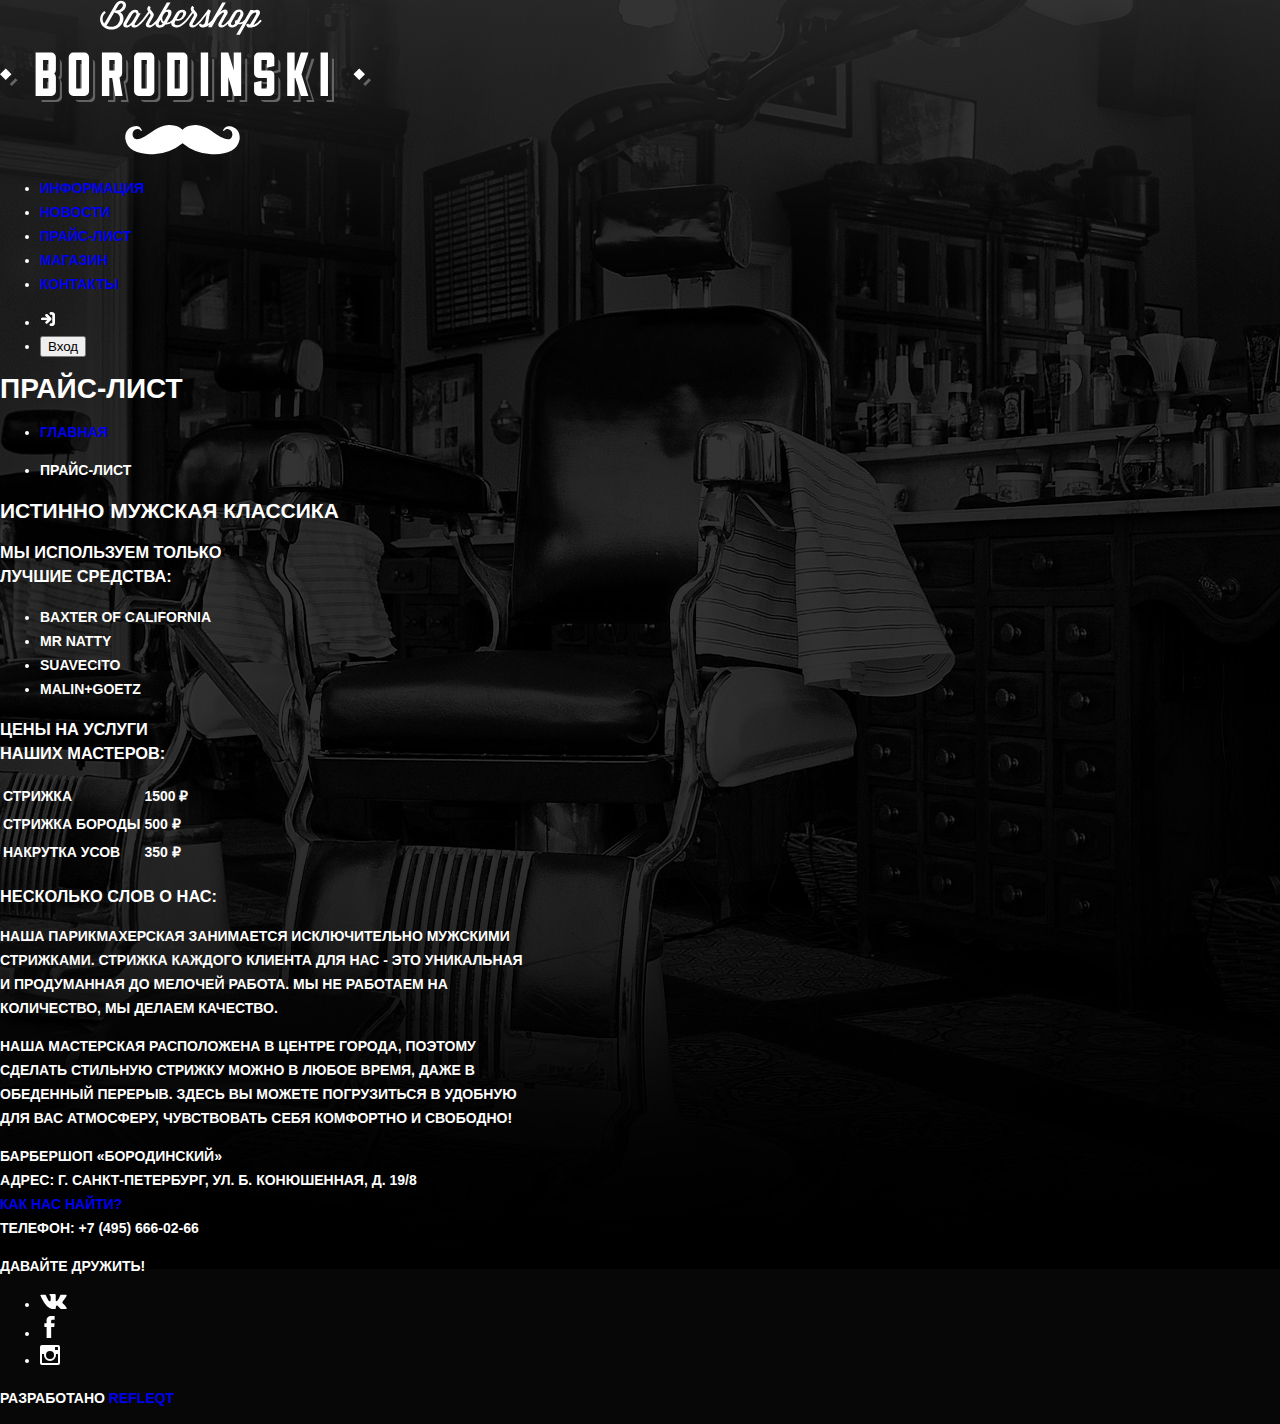
==== price.html @ 280312a2 "chek" ====
<!DOCTYPE html>
<html lang="en">
<head>
	<meta charset="UTF-8">
	<title>Барбершоп «Бородинский» Прайс-лист</title>
	<link rel="stylesheet" type="text/css" href="style.css">
</head>
<body>
		<header>
		<nav>
			 <a>
				<img src="img/index-logo.svg" width="371" height="155" alt="Логотип Барбершоп «Бородинский»">
			 </a>
			<ul>
				<li><a href="info.html">Информация</a></li>
				<li><a href="news.html">Новости</a></li>
				<li><a href="price.html">Прайс-лист</a></li>
				<li><a href="catalog.html">Магазин</a></li>
				<li><a href="contact.html">Контакты</a></li>
			</ul>
			<ul>
				<li><img src="img/login-icon.svg"></li>
				<li><button type="button">Вход</button></li>
			</ul>
		</nav>
	</header>

	<main class="notmain">
		<h1>Прайс-лист</h1>
		<ul>
			<li><a href="#">Главная</a></li>
			<li><p>Прайс-лист</p></li>
		</ul>
		<h2>Истинно мужская классика</h2>

		<section>
			<h3>Мы используем только<br>
			лучшие средства:</h3>
			<ul>
				<li>Baxter of California</li>
				<li>Mr Natty</li>
				<li>Suavecito</li>
				<li>Malin+Goetz</li>
			</ul>
		</section>
		<section>
			<h3>Цены на услуги<br>
			наших мастеров:</h3>
			<table>
				<tr>
					<td class="column1">
						Стрижка
					</td>
					<td class="column2">
						1500 ₽
					</td>
				</tr>
				<tr>
					<td class="column1">
						Стрижка бороды
					</td>
					<td class="column2">
						500 ₽
					</td>
				</tr>
				<tr>
					<td class="column1">
						Накрутка усов
					</td>
					<td class="column2">
						350 ₽
					</td>
				</tr>
			</table>
		</section>
		<section>
			<h3>Несколько слов о нас:</h3>
			<p>Наша парикмахерская занимается исключительно мужскими<br>
			 стрижками. Стрижка каждого клиента для нас - это уникальная<br>
			 и продуманная до мелочей работа. Мы не работаем на<br>
			 количество, мы делаем качество.</p>

			 <p>Наша мастерская расположена в центре города, поэтому<br>
			 сделать стильную стрижку можно в любое время, даже в<br>
			 обеденный перерыв. Здесь вы можете погрузиться в удобную<br>
			  для вас атмосферу, чувствовать себя комфортно и свободно!</p>
		</section>
	</main>

	<footer>
		<p>Барбершоп «бородинский»<br>
           Адрес: г. санкт-петербург, ул. б. конюшенная, д. 19/8<br>
           <a href="map.html">Как нас найти?</a><br>
           Телефон: +7 (495) 666-02-66
        </p>
        <div>
        	<p>Давайте дружить!</p>
        	<ul>
        		<li><a href="#"><img src="img/vk-icon.svg"></a></li>
        		<li><a href="#"><img src="img/fb-icon.svg"></a></li>
        		<li><a href="#"><img src="img/ig-icon.svg"></a></li>
        	</ul>
        </div>
        <div>
        	<p>
        		Разработано
        		<a href="refleqt.ru">REFLEQT</a>
        	</p>
        </div>

	</footer>
	
</body>
</html>
---- style.css ----
body {
	margin: 0px;
	padding: 0px;
	font-family: 'PT Sans Narrow', Arial, sans-serif;
	font-size: 14px;
	line-height: 24px;
	font-weight: 700;
	color: #ffffff;
	text-transform: uppercase;
	background-color: #000000;
	background-image: url(img/background.jpg);
	background-position: top, center;
	background-repeat: no-repeat;
}

a {
	text-decoration: none;
}

.button {
	font: inherit;
	text-align: center;
	text-transform: uppercase;
	color: white;
	background-color: black;
	vertical-align: middle;
	border: none;
}

.button:hover,
.button:focus,
.button:active {
	background-color: #663d15;
}

.main-navigation {
	font-size: 16px;
	line-height: 20px;
	color: #ffffff;
	background-color: #000000;
}

.site-navigation,
.user-navigation {
	list-style: none;
}

.site-navigation a,
.user-navigation a {
	color: inherit;
}

.site-navigation a:hover,
.site-navigation a:focus,
.user-navigation a:hover,
.user-navigation a:focus {
	background-color: #242424;
}

.features-list {
	list-style: none;
}

.features-item {
	text-align: center;
}

.features-item h3 {
	font-size: 30px;
	line-height: 42px;
}

.index-columns {
	color: black;
	background-color: #f8f5f2;
	background-image: url(img/background-pattern.jpg);
	background-repeat: repeat;
	background-position: 0 0;
}

.index-columns h2 {
	font-size: 30px;
	line-height: 42px;
}

.news-list {
	list-style: none;
}

.news-item time {
 	text-transform: none;
}

.gallery-content {
	background-color: #e5e5e5;
	border: 7px solid #ffffff;
}

.appointments input {
	font: inherit;
	text-transform: uppercase;
	border: 2px solid #000000;
	background-color: transparent;
	outline: none;
}

.appointments  input:focus {
	border: 2px solid #663D15;
}

.main-footer {
	color: #ffffff;
	background-color: #212121;
	background-image: url(img/footer-pattern.png);
	background-repeat: repeat;
	background-position: 0 0;
}

.footer-contacts a{
	color: #ffffff;
	text-decoration: underline;
}

.footer-socials {
	text-align: center;
}

.footer-socials ul {
	list-style: none;
}

.footer-copyright {
	text-align: center;
}

.footer-copyright .button:hover,
.footer-copyright .button:focus {
	color: #000000;
	background-color: #ffffff;
}

.modal {
	background-color: #f8f5f2;
	background-image: url(img/background-pattern.jpg);
	background-position: 0 0;
	background-repeat: repeat;
	color: #000000;
}

.modal h2{
	font-size: 30px;
	line-height: 24px;
}


.login-form input[type="email"],
.login-form input[type="password"] {
	font: inherit;
	color: #000000;
	text-transform: uppercase;
	background-color: transparent;
	outline: none;
	border: 2px solid #000000;
}

.login-form input:hover {
	border-color: #663d15;
}

.login-checkbox :hover,
.login-checkbox :focus {
	color: #663d15;
}

.restore {
	color: #000000;
	text-decoration: underline;
}
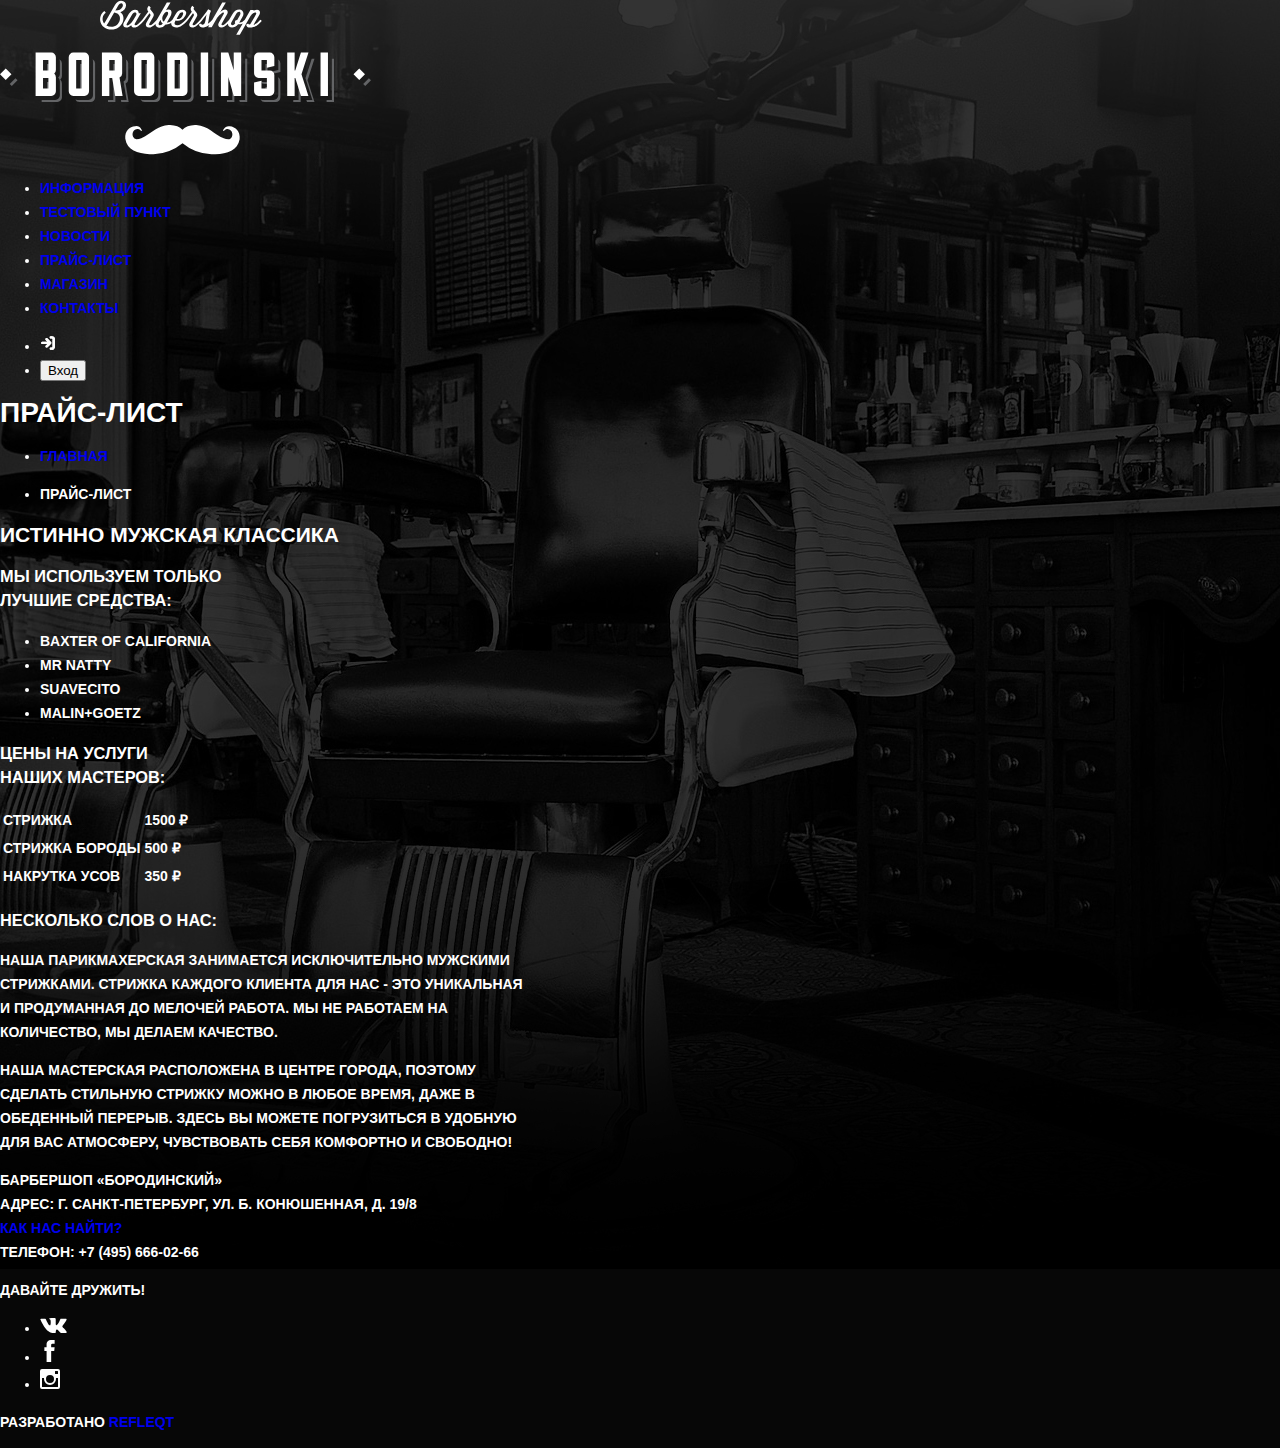
==== commit 37e039d7: "Добавил несколько тестовых строчек" ====
--- a/price.html
+++ b/price.html
@@ -1,114 +1,120 @@
 <!DOCTYPE html>
 <html lang="en">
-<head>
-	<meta charset="UTF-8">
-	<title>Барбершоп «Бородинский» Прайс-лист</title>
-	<link rel="stylesheet" type="text/css" href="style.css">
-</head>
-<body>
-		<header>
-		<nav>
-			 <a>
-				<img src="img/index-logo.svg" width="371" height="155" alt="Логотип Барбершоп «Бородинский»">
-			 </a>
-			<ul>
-				<li><a href="info.html">Информация</a></li>
-				<li><a href="news.html">Новости</a></li>
-				<li><a href="price.html">Прайс-лист</a></li>
-				<li><a href="catalog.html">Магазин</a></li>
-				<li><a href="contact.html">Контакты</a></li>
-			</ul>
-			<ul>
-				<li><img src="img/login-icon.svg"></li>
-				<li><button type="button">Вход</button></li>
-			</ul>
-		</nav>
-	</header>
+  <head>
+    <meta charset="UTF-8" />
+    <title>Барбершоп «Бородинский» Прайс-лист</title>
+    <link rel="stylesheet" type="text/css" href="style.css" />
+  </head>
+  <body>
+    <header>
+      <nav>
+        <a>
+          <img
+            src="img/index-logo.svg"
+            width="371"
+            height="155"
+            alt="Логотип Барбершоп «Бородинский»"/>
+        </a>
+        <ul>
+          <li><a href="info.html">Информация</a></li>
+          <li><a href="info.html">Тестовый пункт</a></li>
+          <li><a href="news.html">Новости</a></li>
+          <li><a href="price.html">Прайс-лист</a></li>
+          <li><a href="catalog.html">Магазин</a></li>
+          <li><a href="contact.html">Контакты</a></li>
+        </ul>
+        <ul>
+          <li><img src="img/login-icon.svg" /></li>
+          <li><button type="button">Вход</button></li>
+        </ul>
+      </nav>
+    </header>
 
-	<main class="notmain">
-		<h1>Прайс-лист</h1>
-		<ul>
-			<li><a href="#">Главная</a></li>
-			<li><p>Прайс-лист</p></li>
-		</ul>
-		<h2>Истинно мужская классика</h2>
+    <main class="notmain">
+      <h1>Прайс-лист</h1>
+      <ul>
+        <li><a href="#">Главная</a></li>
+        <li><p>Прайс-лист</p></li>
+      </ul>
+      <h2>Истинно мужская классика</h2>
 
-		<section>
-			<h3>Мы используем только<br>
-			лучшие средства:</h3>
-			<ul>
-				<li>Baxter of California</li>
-				<li>Mr Natty</li>
-				<li>Suavecito</li>
-				<li>Malin+Goetz</li>
-			</ul>
-		</section>
-		<section>
-			<h3>Цены на услуги<br>
-			наших мастеров:</h3>
-			<table>
-				<tr>
-					<td class="column1">
-						Стрижка
-					</td>
-					<td class="column2">
-						1500 ₽
-					</td>
-				</tr>
-				<tr>
-					<td class="column1">
-						Стрижка бороды
-					</td>
-					<td class="column2">
-						500 ₽
-					</td>
-				</tr>
-				<tr>
-					<td class="column1">
-						Накрутка усов
-					</td>
-					<td class="column2">
-						350 ₽
-					</td>
-				</tr>
-			</table>
-		</section>
-		<section>
-			<h3>Несколько слов о нас:</h3>
-			<p>Наша парикмахерская занимается исключительно мужскими<br>
-			 стрижками. Стрижка каждого клиента для нас - это уникальная<br>
-			 и продуманная до мелочей работа. Мы не работаем на<br>
-			 количество, мы делаем качество.</p>
+      <section>
+        <h3>
+          Мы используем только<br />
+          лучшие средства:
+        </h3>
+        <ul>
+          <li>Baxter of California</li>
+          <li>Mr Natty</li>
+          <li>Suavecito</li>
+          <li>Malin+Goetz</li>
+        </ul>
+      </section>
+      <section>
+        <h3>
+          Цены на услуги<br />
+          наших мастеров:
+        </h3>
+        <table>
+          <tr>
+            <td class="column1">Стрижка</td>
+            <td class="column2">1500 ₽</td>
+          </tr>
+          <tr>
+            <td class="column1">Стрижка бороды</td>
+            <td class="column2">500 ₽</td>
+          </tr>
+          <tr>
+            <td class="column1">Накрутка усов</td>
+            <td class="column2">350 ₽</td>
+          </tr>
+        </table>
+      </section>
+      <section>
+        <h3>Несколько слов о нас:</h3>
+        <p>
+          Наша парикмахерская занимается исключительно мужскими<br />
+          стрижками. Стрижка каждого клиента для нас - это уникальная<br />
+          и продуманная до мелочей работа. Мы не работаем на<br />
+          количество, мы делаем качество.
+        </p>
 
-			 <p>Наша мастерская расположена в центре города, поэтому<br>
-			 сделать стильную стрижку можно в любое время, даже в<br>
-			 обеденный перерыв. Здесь вы можете погрузиться в удобную<br>
-			  для вас атмосферу, чувствовать себя комфортно и свободно!</p>
-		</section>
-	</main>
+        <p>
+          Наша мастерская расположена в центре города, поэтому<br />
+          сделать стильную стрижку можно в любое время, даже в<br />
+          обеденный перерыв. Здесь вы можете погрузиться в удобную<br />
+          для вас атмосферу, чувствовать себя комфортно и свободно!
+        </p>
+      </section>
+    </main>
 
-	<footer>
-		<p>Барбершоп «бородинский»<br>
-           Адрес: г. санкт-петербург, ул. б. конюшенная, д. 19/8<br>
-           <a href="map.html">Как нас найти?</a><br>
-           Телефон: +7 (495) 666-02-66
+    <footer>
+      <p>
+        Барбершоп «бородинский»<br />
+        Адрес: г. санкт-петербург, ул. б. конюшенная, д. 19/8<br />
+        <a href="map.html">Как нас найти?</a><br />
+        Телефон: +7 (495) 666-02-66
+      </p>
+      <div>
+        <p>Давайте дружить!</p>
+        <ul>
+          <li>
+            <a href="#"><img src="img/vk-icon.svg" /></a>
+          </li>
+          <li>
+            <a href="#"><img src="img/fb-icon.svg" /></a>
+          </li>
+          <li>
+            <a href="#"><img src="img/ig-icon.svg" /></a>
+          </li>
+        </ul>
+      </div>
+      <div>
+        <p>
+          Разработано
+          <a href="refleqt.ru">REFLEQT</a>
         </p>
-        <div>
-        	<p>Давайте дружить!</p>
-        	<ul>
-        		<li><a href="#"><img src="img/vk-icon.svg"></a></li>
-        		<li><a href="#"><img src="img/fb-icon.svg"></a></li>
-        		<li><a href="#"><img src="img/ig-icon.svg"></a></li>
-        	</ul>
-        </div>
-        <div>
-        	<p>
-        		Разработано
-        		<a href="refleqt.ru">REFLEQT</a>
-        	</p>
-        </div>
-
-	</footer>
-	
-</body>
-</html>+      </div>
+    </footer>
+  </body>
+</html>
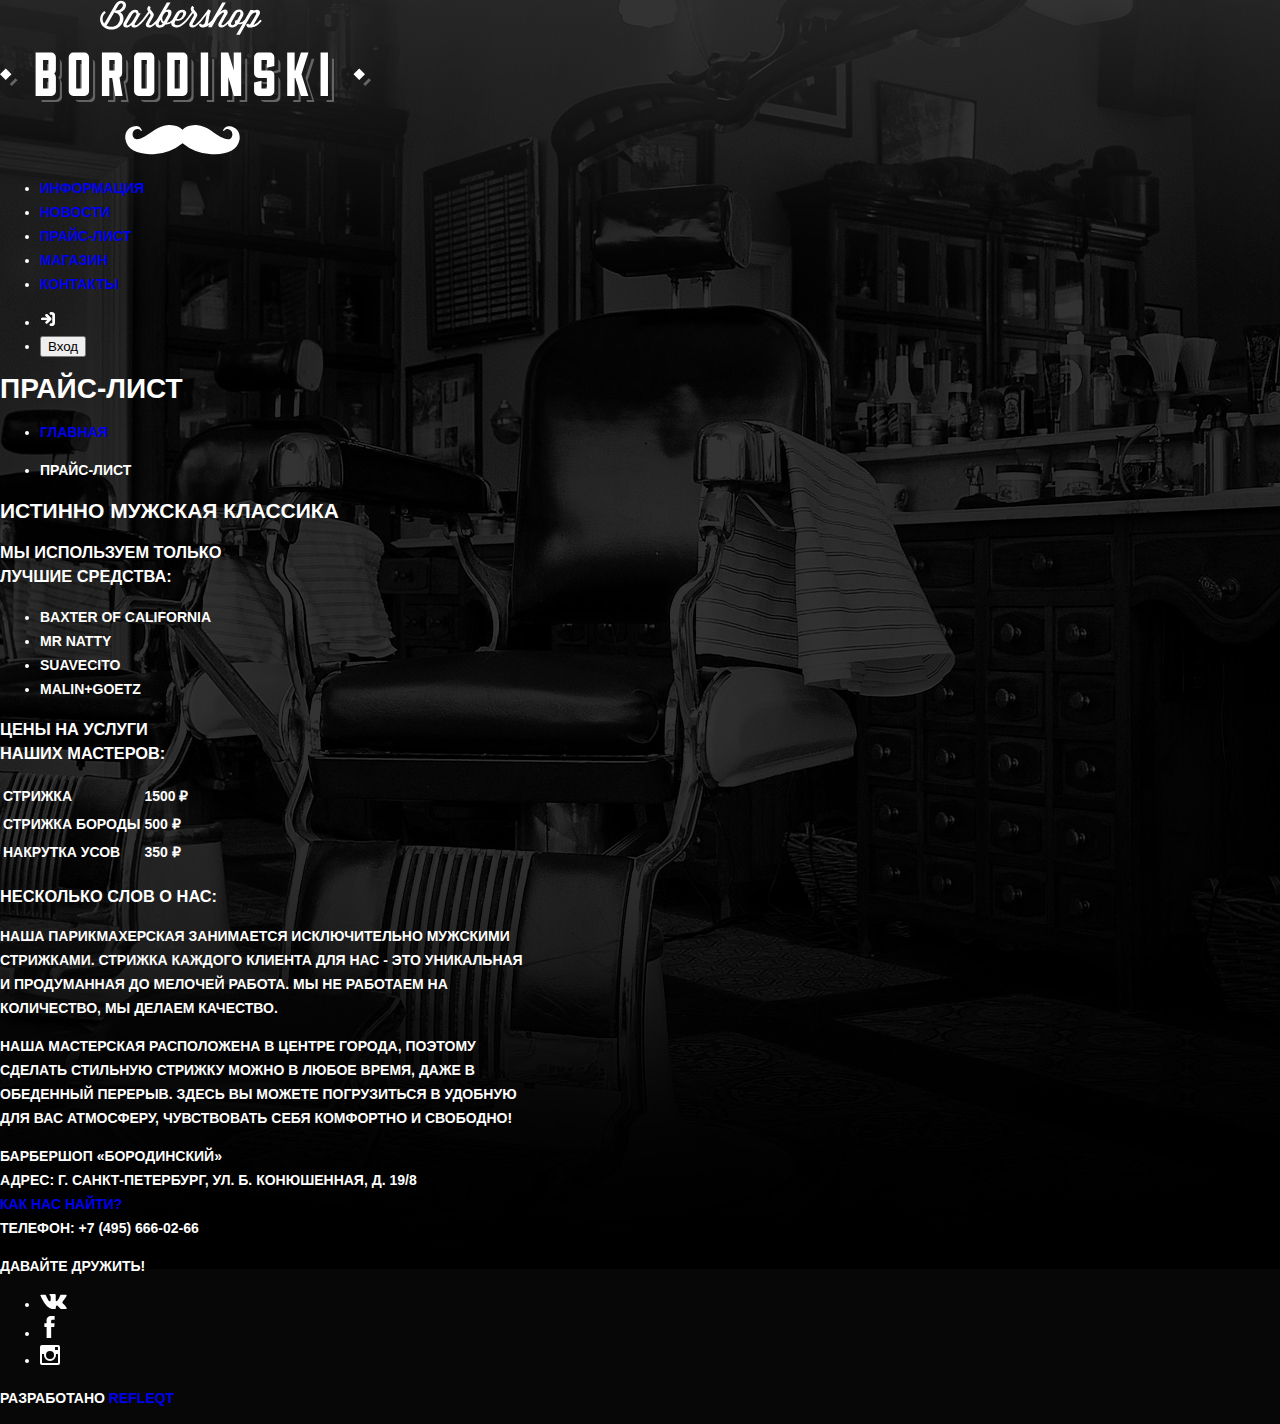
==== commit 252d7dbb: "Revert "Добавил несколько тестовых строчек"" ====
--- a/price.html
+++ b/price.html
@@ -1,120 +1,114 @@
 <!DOCTYPE html>
 <html lang="en">
-  <head>
-    <meta charset="UTF-8" />
-    <title>Барбершоп «Бородинский» Прайс-лист</title>
-    <link rel="stylesheet" type="text/css" href="style.css" />
-  </head>
-  <body>
-    <header>
-      <nav>
-        <a>
-          <img
-            src="img/index-logo.svg"
-            width="371"
-            height="155"
-            alt="Логотип Барбершоп «Бородинский»"/>
-        </a>
-        <ul>
-          <li><a href="info.html">Информация</a></li>
-          <li><a href="info.html">Тестовый пункт</a></li>
-          <li><a href="news.html">Новости</a></li>
-          <li><a href="price.html">Прайс-лист</a></li>
-          <li><a href="catalog.html">Магазин</a></li>
-          <li><a href="contact.html">Контакты</a></li>
-        </ul>
-        <ul>
-          <li><img src="img/login-icon.svg" /></li>
-          <li><button type="button">Вход</button></li>
-        </ul>
-      </nav>
-    </header>
+<head>
+	<meta charset="UTF-8">
+	<title>Барбершоп «Бородинский» Прайс-лист</title>
+	<link rel="stylesheet" type="text/css" href="style.css">
+</head>
+<body>
+		<header>
+		<nav>
+			 <a>
+				<img src="img/index-logo.svg" width="371" height="155" alt="Логотип Барбершоп «Бородинский»">
+			 </a>
+			<ul>
+				<li><a href="info.html">Информация</a></li>
+				<li><a href="news.html">Новости</a></li>
+				<li><a href="price.html">Прайс-лист</a></li>
+				<li><a href="catalog.html">Магазин</a></li>
+				<li><a href="contact.html">Контакты</a></li>
+			</ul>
+			<ul>
+				<li><img src="img/login-icon.svg"></li>
+				<li><button type="button">Вход</button></li>
+			</ul>
+		</nav>
+	</header>
 
-    <main class="notmain">
-      <h1>Прайс-лист</h1>
-      <ul>
-        <li><a href="#">Главная</a></li>
-        <li><p>Прайс-лист</p></li>
-      </ul>
-      <h2>Истинно мужская классика</h2>
+	<main class="notmain">
+		<h1>Прайс-лист</h1>
+		<ul>
+			<li><a href="#">Главная</a></li>
+			<li><p>Прайс-лист</p></li>
+		</ul>
+		<h2>Истинно мужская классика</h2>
 
-      <section>
-        <h3>
-          Мы используем только<br />
-          лучшие средства:
-        </h3>
-        <ul>
-          <li>Baxter of California</li>
-          <li>Mr Natty</li>
-          <li>Suavecito</li>
-          <li>Malin+Goetz</li>
-        </ul>
-      </section>
-      <section>
-        <h3>
-          Цены на услуги<br />
-          наших мастеров:
-        </h3>
-        <table>
-          <tr>
-            <td class="column1">Стрижка</td>
-            <td class="column2">1500 ₽</td>
-          </tr>
-          <tr>
-            <td class="column1">Стрижка бороды</td>
-            <td class="column2">500 ₽</td>
-          </tr>
-          <tr>
-            <td class="column1">Накрутка усов</td>
-            <td class="column2">350 ₽</td>
-          </tr>
-        </table>
-      </section>
-      <section>
-        <h3>Несколько слов о нас:</h3>
-        <p>
-          Наша парикмахерская занимается исключительно мужскими<br />
-          стрижками. Стрижка каждого клиента для нас - это уникальная<br />
-          и продуманная до мелочей работа. Мы не работаем на<br />
-          количество, мы делаем качество.
+		<section>
+			<h3>Мы используем только<br>
+			лучшие средства:</h3>
+			<ul>
+				<li>Baxter of California</li>
+				<li>Mr Natty</li>
+				<li>Suavecito</li>
+				<li>Malin+Goetz</li>
+			</ul>
+		</section>
+		<section>
+			<h3>Цены на услуги<br>
+			наших мастеров:</h3>
+			<table>
+				<tr>
+					<td class="column1">
+						Стрижка
+					</td>
+					<td class="column2">
+						1500 ₽
+					</td>
+				</tr>
+				<tr>
+					<td class="column1">
+						Стрижка бороды
+					</td>
+					<td class="column2">
+						500 ₽
+					</td>
+				</tr>
+				<tr>
+					<td class="column1">
+						Накрутка усов
+					</td>
+					<td class="column2">
+						350 ₽
+					</td>
+				</tr>
+			</table>
+		</section>
+		<section>
+			<h3>Несколько слов о нас:</h3>
+			<p>Наша парикмахерская занимается исключительно мужскими<br>
+			 стрижками. Стрижка каждого клиента для нас - это уникальная<br>
+			 и продуманная до мелочей работа. Мы не работаем на<br>
+			 количество, мы делаем качество.</p>
+
+			 <p>Наша мастерская расположена в центре города, поэтому<br>
+			 сделать стильную стрижку можно в любое время, даже в<br>
+			 обеденный перерыв. Здесь вы можете погрузиться в удобную<br>
+			  для вас атмосферу, чувствовать себя комфортно и свободно!</p>
+		</section>
+	</main>
+
+	<footer>
+		<p>Барбершоп «бородинский»<br>
+           Адрес: г. санкт-петербург, ул. б. конюшенная, д. 19/8<br>
+           <a href="map.html">Как нас найти?</a><br>
+           Телефон: +7 (495) 666-02-66
         </p>
+        <div>
+        	<p>Давайте дружить!</p>
+        	<ul>
+        		<li><a href="#"><img src="img/vk-icon.svg"></a></li>
+        		<li><a href="#"><img src="img/fb-icon.svg"></a></li>
+        		<li><a href="#"><img src="img/ig-icon.svg"></a></li>
+        	</ul>
+        </div>
+        <div>
+        	<p>
+        		Разработано
+        		<a href="refleqt.ru">REFLEQT</a>
+        	</p>
+        </div>
 
-        <p>
-          Наша мастерская расположена в центре города, поэтому<br />
-          сделать стильную стрижку можно в любое время, даже в<br />
-          обеденный перерыв. Здесь вы можете погрузиться в удобную<br />
-          для вас атмосферу, чувствовать себя комфортно и свободно!
-        </p>
-      </section>
-    </main>
-
-    <footer>
-      <p>
-        Барбершоп «бородинский»<br />
-        Адрес: г. санкт-петербург, ул. б. конюшенная, д. 19/8<br />
-        <a href="map.html">Как нас найти?</a><br />
-        Телефон: +7 (495) 666-02-66
-      </p>
-      <div>
-        <p>Давайте дружить!</p>
-        <ul>
-          <li>
-            <a href="#"><img src="img/vk-icon.svg" /></a>
-          </li>
-          <li>
-            <a href="#"><img src="img/fb-icon.svg" /></a>
-          </li>
-          <li>
-            <a href="#"><img src="img/ig-icon.svg" /></a>
-          </li>
-        </ul>
-      </div>
-      <div>
-        <p>
-          Разработано
-          <a href="refleqt.ru">REFLEQT</a>
-        </p>
-      </div>
-    </footer>
-  </body>
-</html>
+	</footer>
+	
+</body>
+</html>